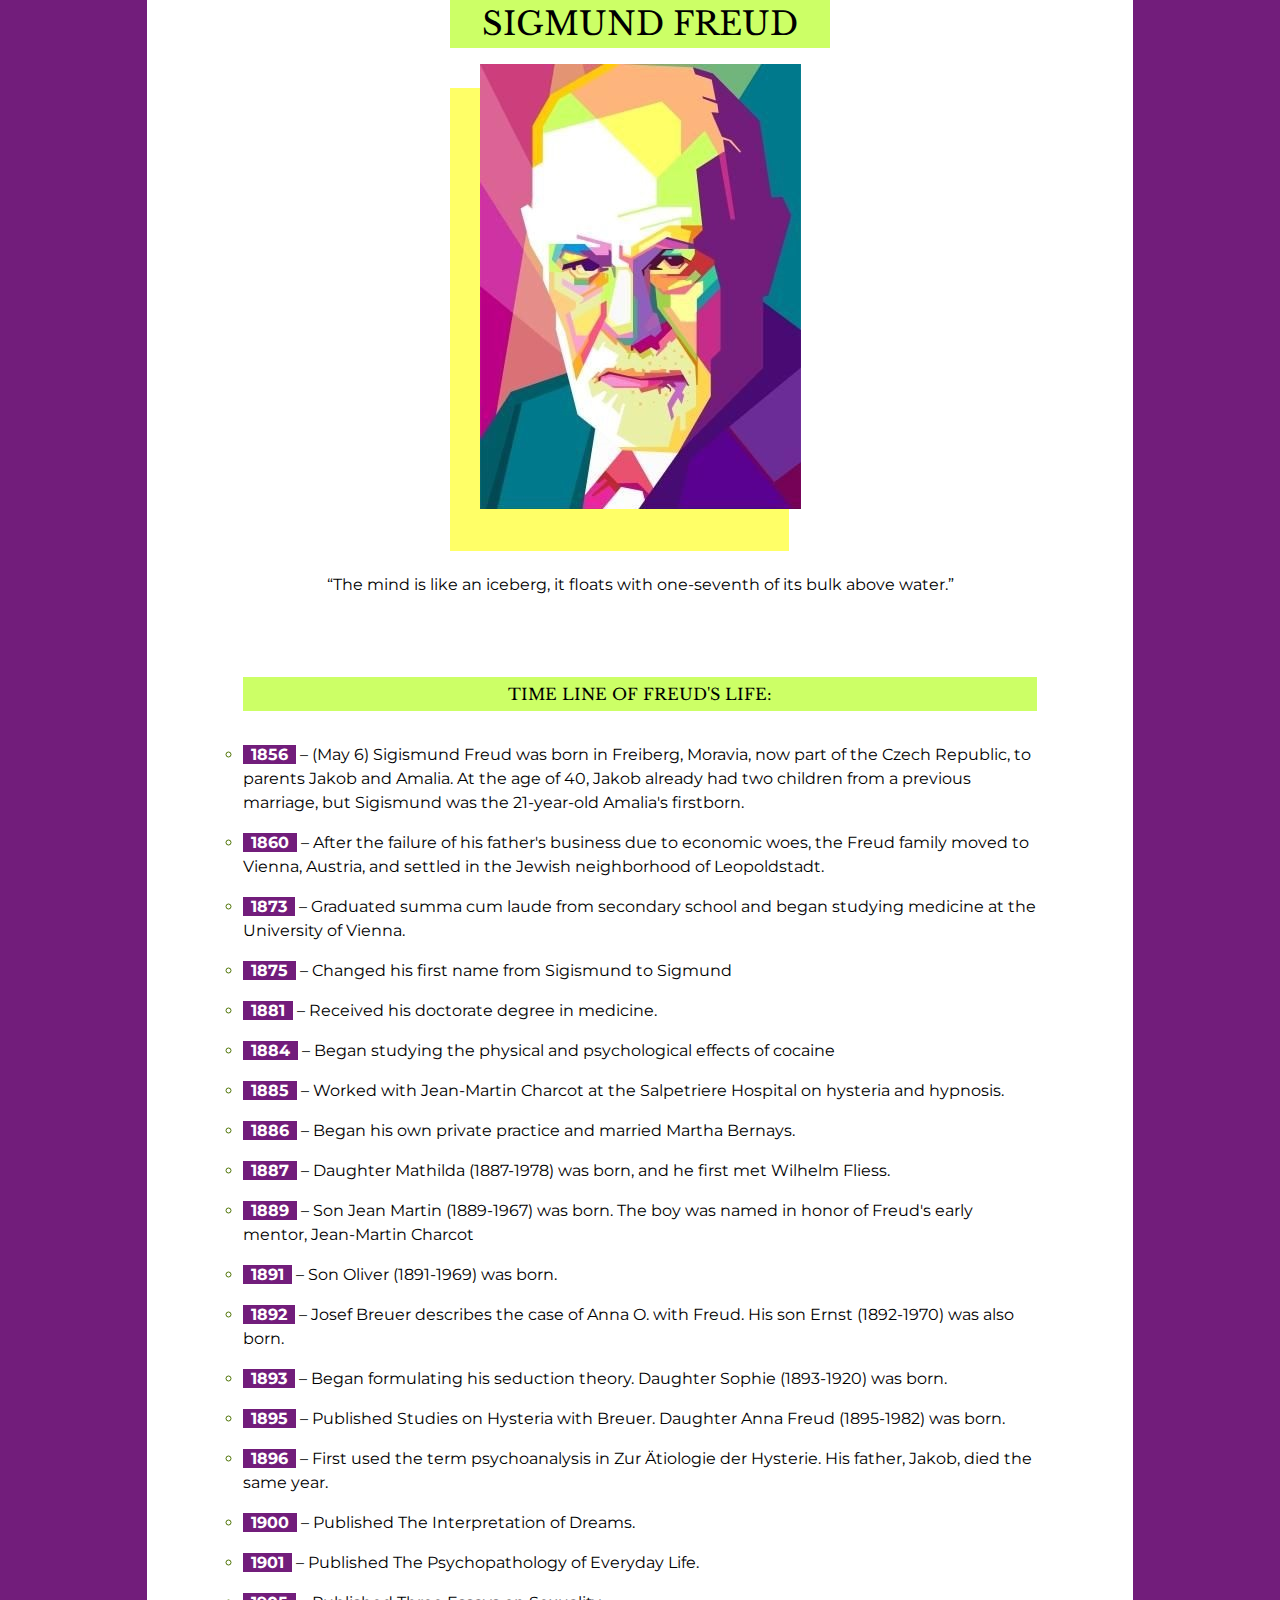
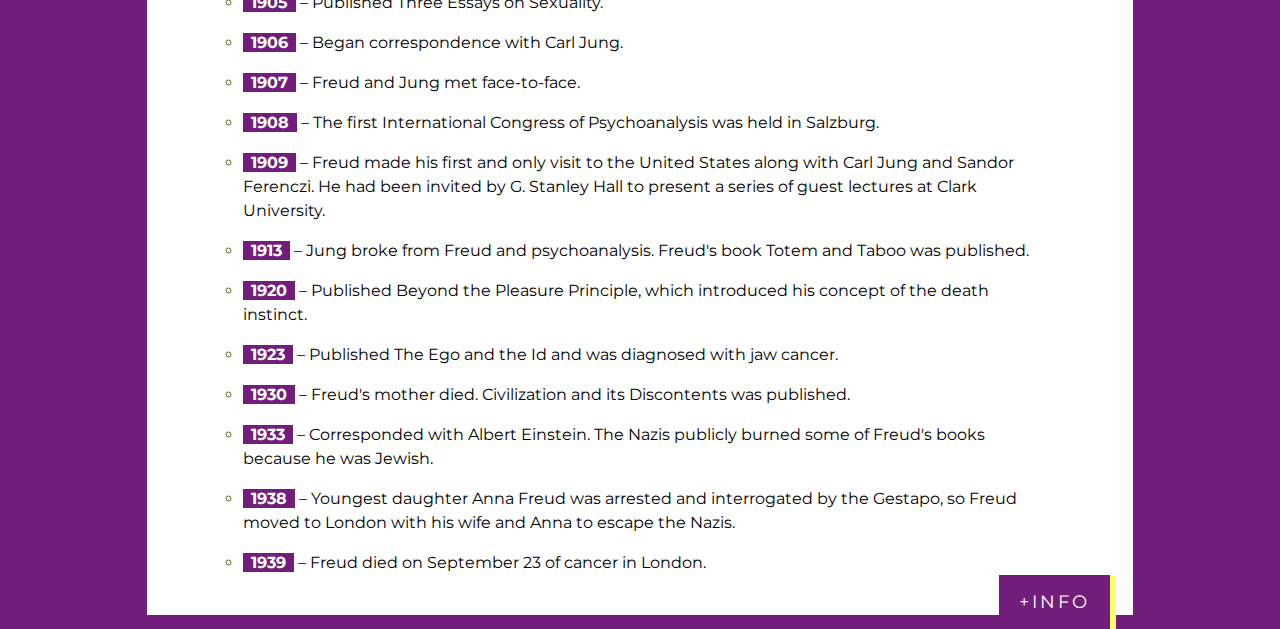
==== index.html @ 86bb5244 "Initial commit" ====
<!DOCTYPE html>
<html lang="en">
<head>
    <meta charset="UTF-8">
    <meta http-equiv="X-UA-Compatible" content="IE=edge">
    <meta name="viewport" content="width=device-width, initial-scale=1.0">
    <link rel="shortcut icon" href="/img/favicon.ico" type="image/x-icon">
    <link rel="stylesheet" href="normalize.css">
    <link rel="stylesheet" href="reset.css">
    <link rel="stylesheet" href="style.css">
    <title>Sigmund Freud</title>
</head>
<body class="body">
    <div class="container">
        
        <header class="header">
            <h1 class="header__title" id="title">
                Sigmund Freud
            </h1>
            <!-- <p class="header__p"> “The mind is like an iceberg, it floats with one-seventh of its bulk above water.”</p> -->
            
            <figure class="header__image" id="img-div">
                <img class="header__img" id="image" src="./img/photo.jpg" alt="">
            
                <figcaption class="header__caption" id="img-caption">
                    “The mind is like an iceberg, it floats with one-seventh of its bulk above water.” 
                </figcaption>
            </figure>
        </header>
        <main id="main" class="main">

            <div class="main__text">
                <!-- <p class="main__p">  “Love and work, work and love… that’s all there is.”   </p> -->
                <h2 class="main__title"> Time line of Freud's life:</h2>
            </div>
           
            <div class="main__info" id="tribute-info">
                <ul class="main__list">

                    <li class="main__date"><span class="main__span">1856</span> – (May 6) Sigismund Freud was born in Freiberg, Moravia, now part of the Czech Republic, to parents Jakob and Amalia. At the age of 40, Jakob already had two children from a previous marriage, but Sigismund was the 21-year-old Amalia's firstborn.</li>

                    <li class="main__date"><span class="main__span">1860</span> – After the failure of his father's business due to economic woes, the Freud family moved to Vienna, Austria, and settled in the Jewish neighborhood of Leopoldstadt.</li>      
                        
        
                    <li class="main__date"><span class="main__span">1873</span> – Graduated summa cum laude from secondary school and began studying medicine at the University of Vienna.</li>
        
                    <li class="main__date"><span class="main__span">1875</span> – Changed his first name from Sigismund to Sigmund</li>
        
                    <li class="main__date"><span class="main__span">1881</span> – Received his doctorate degree in medicine.</li>
        
                    <li class="main__date"><span class="main__span">1884</span> – Began studying the physical and psychological effects of cocaine</li>
        
                    <li class="main__date"><span class="main__span">1885</span> – Worked with Jean-Martin Charcot at the Salpetriere Hospital on hysteria and hypnosis.</li>
        
                    <li class="main__date"><span class="main__span">1886</span> – Began his own private practice and married Martha Bernays.</li>
        
                    <li class="main__date"><span class="main__span">1887</span> – Daughter Mathilda (1887-1978) was born, and he first met Wilhelm Fliess.</li>
        
                    <li class="main__date"><span class="main__span">1889</span> – Son Jean Martin (1889-1967) was born. The boy was named in honor of Freud's early mentor, Jean-Martin Charcot</li>
        
                    <li class="main__date"><span class="main__span">1891</span> – Son Oliver (1891-1969) was born.</li>
        
                    <li class="main__date"><span class="main__span">1892</span> – Josef Breuer describes the case of Anna O. with Freud. His son Ernst (1892-1970) was also born.</li>
        
                    <li class="main__date"><span class="main__span">1893</span> – Began formulating his seduction theory. Daughter Sophie (1893-1920) was born.</li>
        
                    <li class="main__date"><span class="main__span">1895</span> – Published Studies on Hysteria with Breuer. Daughter Anna Freud (1895-1982) was born.</li>
        
                    <li class="main__date"><span class="main__span">1896</span> – First used the term psychoanalysis in Zur Ätiologie der Hysterie. His father, Jakob, died the same year.​</li>
        
                    <li class="main__date"><span class="main__span">1900</span> – Published The Interpretation of Dreams.</li>
        
                    <li class="main__date"><span class="main__span">1901</span> – Published The Psychopathology of Everyday Life.</li>
        
                    <li class="main__date"><span class="main__span">1905</span> – Published Three Essays on Sexuality.</li>
        
                    <li class="main__date"><span class="main__span">1906</span> – Began correspondence with Carl Jung.</li>
        
                    <li class="main__date"><span class="main__span">1907</span> – Freud and Jung met face-to-face.</li>
        
                    <li class="main__date"><span class="main__span">1908</span> – The first International Congress of Psychoanalysis was held in Salzburg.</li>
        
                    <li class="main__date"><span class="main__span">1909</span> – Freud made his first and only visit to the United States along with Carl Jung and Sandor Ferenczi. He had been invited by G. Stanley Hall to present a series of guest lectures at Clark University.</li>
        
                    <li class="main__date"><span class="main__span">1913</span> – Jung broke from Freud and psychoanalysis. Freud's book Totem and Taboo was published.</li>
        
                    <li class="main__date"><span class="main__span">1920</span> – Published Beyond the Pleasure Principle, which introduced his concept of the death instinct.</li>
        
                           
                    <li class="main__date"><span class="main__span">1923</span> – Published The Ego and the Id and was diagnosed with jaw cancer.</li>
        
                    <li class="main__date"><span class="main__span">1930</span> – Freud's mother died. Civilization and its Discontents was published.</li>
        
                    <li class="main__date">
                        <span class="main__span">1933</span> – Corresponded with Albert Einstein. The Nazis publicly burned some of Freud's books because he was Jewish.
                    </li>
        
                    <li class="main__date"><span class="main__span">1938</span> – Youngest daughter Anna Freud was arrested and interrogated by the Gestapo, so Freud moved to London with his wife and Anna to escape the Nazis.</li>
        
                    <li class="main__date"><span class="main__span">1939</span> – Freud died on September 23 of cancer in London.</li>
                </ul>                              
            </div>
            
            <a href="https://es.wikipedia.org/wiki/Sigmund_Freud" class="button" id="tribute-link" target="_blank">
                +INFO
            </a>      

        </main>
        <!-- <footer class="footer">
        </footer> -->
    </div>
</body>
</html>
---- style.css ----
@import url('https://fonts.googleapis.com/css2?family=Arizonia&family=Fredericka+the+Great&family=Libre+Baskerville:wght@700&family=Montserrat&display=swap');
/* font-family: 'Montserrat', sans-serif; */




.body, 
.header {
    width: 100%;
    display: flex;
    align-items: center;   
    flex-direction: column;
    font-family: 'Montserrat', sans-serif;
    background-color: #721D7B;
    gap: 1em;
}

.header, .container {   
    background-color: white;
    }

.container {
    width: 77%;
    margin: auto;
    padding: 0 6em;
   
} 

.header__title {
    font-size: 2em;
    font-family: 'Libre Baskerville', serif;
    text-transform: uppercase;
    background-color:#CCFF66; 
    padding: 0 1em;
   
}

.header__img {
    margin: auto;
    /* border: 3px solid yellowgreen; */
    -webkit-box-shadow: -21px 33px 0px 9px #FFFF67; 
    box-shadow: -21px 33px 0px 9px #FFFF67;
}

.header__caption {
   margin: 4em 0;
   display: inline-block;
}
.main {
    margin-top: 1rem;
}

.main__title { 
    font-family: 'Libre Baskerville', serif;
    text-transform: uppercase;
    font-size: 1em;
    text-align: center;
    background-color:#CCFF66; 
    margin-bottom: 2em;
    padding: 0.3em;
}

.main__date {
    margin-bottom: 1em;
    list-style: circle;
}

.main__date::marker {
    color: #4f7406;
}
.main__span{
    background-color: #721D7B;
    color: white;
    font-weight: bold;
    padding: 0 0.5em;
}














/* From cssbuttons.io by @namecho */
.button,
.button::after {
 padding: 16px 20px;
 font-size: 18px;
 background: linear-gradient(45deg, transparent 5%, #721D7B 5%);
 border: 0;
 color: #fff;
 letter-spacing: 3px;
 line-height: 1;
 box-shadow: 6px 0px 0px #FFFF67;
 outline: transparent;
 position: relative;
 left: 42em;
}

.button::after {
 --slice-0: inset(50% 50% 50% 50%);
 --slice-1: inset(80% -6px 0 0);
 --slice-2: inset(50% -6px 30% 0);
 --slice-3: inset(10% -6px 85% 0);
 --slice-4: inset(40% -6px 43% 0);
 --slice-5: inset(80% -6px 5% 0);
 content: "HOVER ME";
 display: block;
 position: absolute;
 top: 0;
 left: 0;
 right: 0;
 bottom: 0;
 background: linear-gradient(45deg, transparent 3%, #00e6f6 3%, #00e6f6 5%, );
 text-shadow: -3px -3px 0px #f8f005, 3px 3px 0px #00e6f6;
 clip-path: var(--slice-0);
}

.button:hover::after {
 animation: 1s glitch;
 animation-timing-function: steps(2, end);
}

@keyframes glitch {
 0% {
  clip-path: var(--slice-1);
  transform: translate(-20px, -10px);
 }

 10% {
  clip-path: var(--slice-3);
  transform: translate(10px, 10px);
 }

 20% {
  clip-path: var(--slice-1);
  transform: translate(-10px, 10px);
 }

 30% {
  clip-path: var(--slice-3);
  transform: translate(0px, 5px);
 }

 40% {
  clip-path: var(--slice-2);
  transform: translate(-5px, 0px);
 }

 50% {
  clip-path: var(--slice-3);
  transform: translate(5px, 0px);
 }

 60% {
  clip-path: var(--slice-4);
  transform: translate(5px, 10px);
 }

 70% {
  clip-path: var(--slice-2);
  transform: translate(-10px, 10px);
 }

 80% {
  clip-path: var(--slice-5);
  transform: translate(20px, -10px);
 }

 90% {
  clip-path: var(--slice-1);
  transform: translate(-10px, 0px);
 }

 100% {
  clip-path: var(--slice-1);
  transform: translate(0);
 }
}
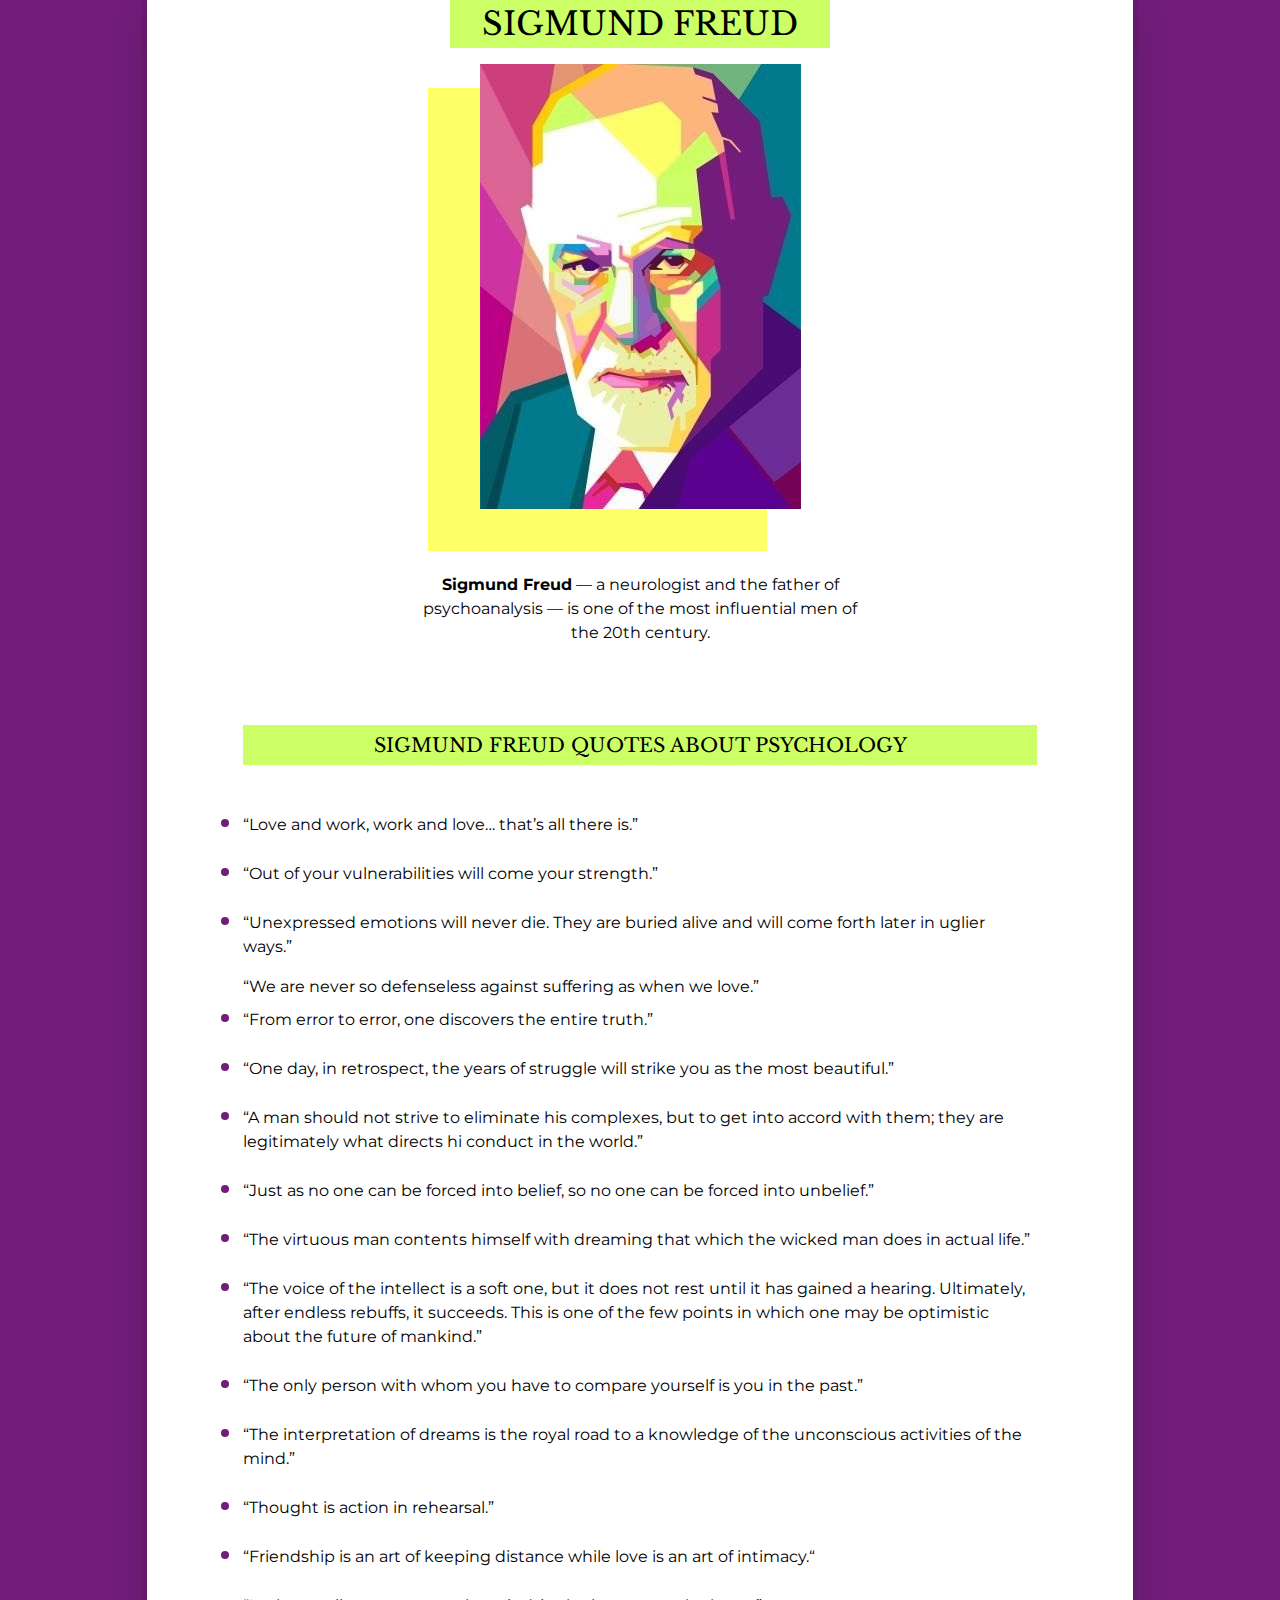
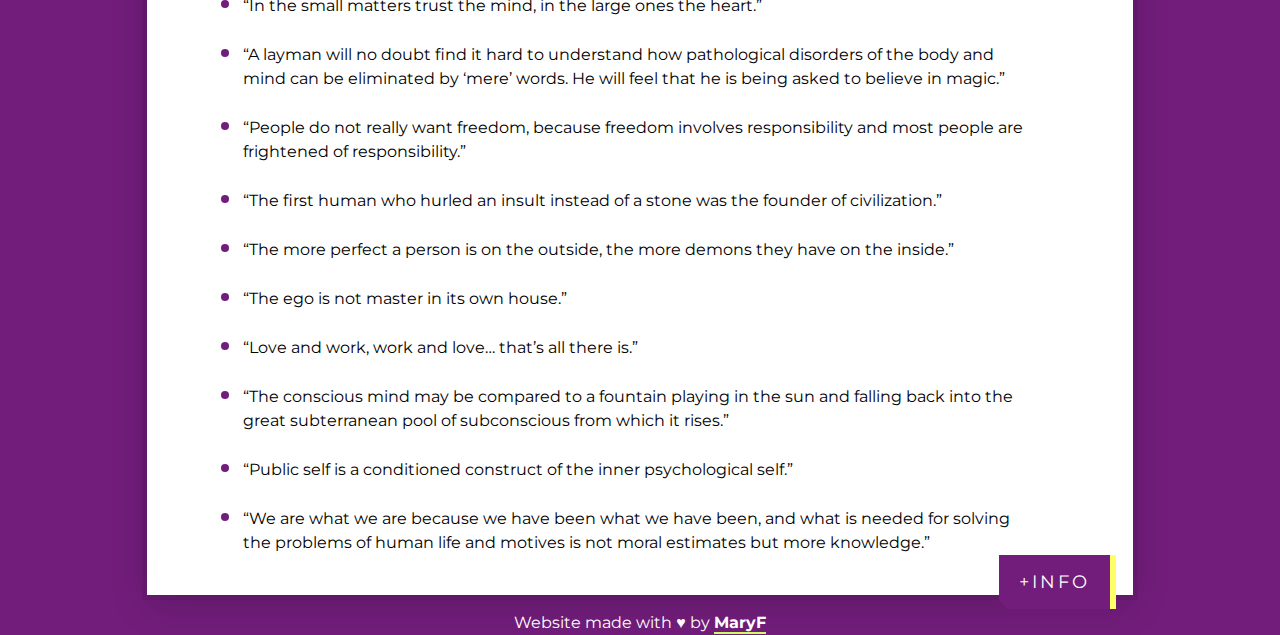
==== commit 400eeaa2: "update" ====
--- a/index.html
+++ b/index.html
@@ -8,7 +8,7 @@
     <link rel="stylesheet" href="normalize.css">
     <link rel="stylesheet" href="reset.css">
     <link rel="stylesheet" href="style.css">
-    <title>Sigmund Freud</title>
+    <title>Best Sigmund Freud quotes</title>
 </head>
 <body class="body">
     <div class="container">
@@ -17,97 +17,81 @@
             <h1 class="header__title" id="title">
                 Sigmund Freud
             </h1>
-            <!-- <p class="header__p"> “The mind is like an iceberg, it floats with one-seventh of its bulk above water.”</p> -->
-            
+                      
             <figure class="header__image" id="img-div">
                 <img class="header__img" id="image" src="./img/photo.jpg" alt="">
             
                 <figcaption class="header__caption" id="img-caption">
-                    “The mind is like an iceberg, it floats with one-seventh of its bulk above water.” 
+                    <span class="header__span">Sigmund Freud</span> — a neurologist and the father of psychoanalysis — is one of the most influential men of the 20th century.
                 </figcaption>
             </figure>
         </header>
         <main id="main" class="main">
 
             <div class="main__text">
-                <!-- <p class="main__p">  “Love and work, work and love… that’s all there is.”   </p> -->
-                <h2 class="main__title"> Time line of Freud's life:</h2>
+                   <h2 class="main__title"> Sigmund Freud Quotes About Psychology</h2>
             </div>
            
             <div class="main__info" id="tribute-info">
                 <ul class="main__list">
 
-                    <li class="main__date"><span class="main__span">1856</span> – (May 6) Sigismund Freud was born in Freiberg, Moravia, now part of the Czech Republic, to parents Jakob and Amalia. At the age of 40, Jakob already had two children from a previous marriage, but Sigismund was the 21-year-old Amalia's firstborn.</li>
+                    <li class="main__date"> “Love and work, work and love… that’s all there is.”</li>
+                    <li class="main__date">“Out of your vulnerabilities will come your strength.” </li>
 
-                    <li class="main__date"><span class="main__span">1860</span> – After the failure of his father's business due to economic woes, the Freud family moved to Vienna, Austria, and settled in the Jewish neighborhood of Leopoldstadt.</li>      
-                        
-        
-                    <li class="main__date"><span class="main__span">1873</span> – Graduated summa cum laude from secondary school and began studying medicine at the University of Vienna.</li>
-        
-                    <li class="main__date"><span class="main__span">1875</span> – Changed his first name from Sigismund to Sigmund</li>
-        
-                    <li class="main__date"><span class="main__span">1881</span> – Received his doctorate degree in medicine.</li>
-        
-                    <li class="main__date"><span class="main__span">1884</span> – Began studying the physical and psychological effects of cocaine</li>
-        
-                    <li class="main__date"><span class="main__span">1885</span> – Worked with Jean-Martin Charcot at the Salpetriere Hospital on hysteria and hypnosis.</li>
-        
-                    <li class="main__date"><span class="main__span">1886</span> – Began his own private practice and married Martha Bernays.</li>
-        
-                    <li class="main__date"><span class="main__span">1887</span> – Daughter Mathilda (1887-1978) was born, and he first met Wilhelm Fliess.</li>
-        
-                    <li class="main__date"><span class="main__span">1889</span> – Son Jean Martin (1889-1967) was born. The boy was named in honor of Freud's early mentor, Jean-Martin Charcot</li>
-        
-                    <li class="main__date"><span class="main__span">1891</span> – Son Oliver (1891-1969) was born.</li>
-        
-                    <li class="main__date"><span class="main__span">1892</span> – Josef Breuer describes the case of Anna O. with Freud. His son Ernst (1892-1970) was also born.</li>
-        
-                    <li class="main__date"><span class="main__span">1893</span> – Began formulating his seduction theory. Daughter Sophie (1893-1920) was born.</li>
-        
-                    <li class="main__date"><span class="main__span">1895</span> – Published Studies on Hysteria with Breuer. Daughter Anna Freud (1895-1982) was born.</li>
-        
-                    <li class="main__date"><span class="main__span">1896</span> – First used the term psychoanalysis in Zur Ätiologie der Hysterie. His father, Jakob, died the same year.​</li>
-        
-                    <li class="main__date"><span class="main__span">1900</span> – Published The Interpretation of Dreams.</li>
-        
-                    <li class="main__date"><span class="main__span">1901</span> – Published The Psychopathology of Everyday Life.</li>
-        
-                    <li class="main__date"><span class="main__span">1905</span> – Published Three Essays on Sexuality.</li>
-        
-                    <li class="main__date"><span class="main__span">1906</span> – Began correspondence with Carl Jung.</li>
-        
-                    <li class="main__date"><span class="main__span">1907</span> – Freud and Jung met face-to-face.</li>
-        
-                    <li class="main__date"><span class="main__span">1908</span> – The first International Congress of Psychoanalysis was held in Salzburg.</li>
-        
-                    <li class="main__date"><span class="main__span">1909</span> – Freud made his first and only visit to the United States along with Carl Jung and Sandor Ferenczi. He had been invited by G. Stanley Hall to present a series of guest lectures at Clark University.</li>
-        
-                    <li class="main__date"><span class="main__span">1913</span> – Jung broke from Freud and psychoanalysis. Freud's book Totem and Taboo was published.</li>
-        
-                    <li class="main__date"><span class="main__span">1920</span> – Published Beyond the Pleasure Principle, which introduced his concept of the death instinct.</li>
-        
-                           
-                    <li class="main__date"><span class="main__span">1923</span> – Published The Ego and the Id and was diagnosed with jaw cancer.</li>
-        
-                    <li class="main__date"><span class="main__span">1930</span> – Freud's mother died. Civilization and its Discontents was published.</li>
-        
-                    <li class="main__date">
-                        <span class="main__span">1933</span> – Corresponded with Albert Einstein. The Nazis publicly burned some of Freud's books because he was Jewish.
+                    <li class="main__date">“Unexpressed emotions will never die. They are buried alive and will come forth later in uglier ways.” </li>
+                    “We are never so defenseless against suffering as when we love.”
+
+                    <li class="main__date">“From error to error, one discovers the entire truth.”</li>
+                    <li class="main__date">“One day, in retrospect, the years of struggle will strike you as the most beautiful.”</li>
+
+                    <li class="main__date">    
+                        “A man should not strive to eliminate his complexes, but to get into accord with them; they are legitimately what directs hi conduct in the world.”
                     </li>
-        
-                    <li class="main__date"><span class="main__span">1938</span> – Youngest daughter Anna Freud was arrested and interrogated by the Gestapo, so Freud moved to London with his wife and Anna to escape the Nazis.</li>
-        
-                    <li class="main__date"><span class="main__span">1939</span> – Freud died on September 23 of cancer in London.</li>
+                    <li class="main__date">    
+                        “Just as no one can be forced into belief, so no one can be forced into unbelief.”
+                    </li>
+
+                    <li class="main__date">“The virtuous man contents himself with dreaming that which the wicked man does in actual life.”</li>
+
+                    <li class="main__date">“The voice of the intellect is a soft one, but it does not rest until it has gained a hearing. Ultimately, after endless rebuffs, it succeeds. This is one of the few points in which one may be optimistic about the future of mankind.”</li>
+
+                    <li class="main__date">“The only person with whom you have to compare yourself is you in the past.”</li>
+
+
+                    <li class="main__date">“The interpretation of dreams is the royal road to a knowledge of the unconscious activities of the mind.”</li>
+
+                    <li class="main__date">“Thought is action in rehearsal.”</li>
+
+                    <li class="main__date">    
+                        “Friendship is an art of keeping distance while love is an art of intimacy.“
+                    </li>
+
+                    <li class="main__date">“In the small matters trust the mind, in the large ones the heart.”</li>
+                    <li class="main__date">“A layman will no doubt find it hard to understand how pathological disorders of the body and mind can be eliminated by ‘mere’ words. He will feel that he is being asked to believe in magic.”</li>
+
+                    <li class="main__date">“People do not really want freedom, because freedom involves responsibility and most people are frightened of responsibility.”</li>
+                    <li class="main__date">“The first human who hurled an insult instead of a stone was the founder of civilization.”</li>
+                    <li class="main__date">“The more perfect a person is on the outside, the more demons they have on the inside.”</li>
+                    <li class="main__date">“The ego is not master in its own house.”</li>
+                    <li class="main__date">“Love and work, work and love… that’s all there is.”</li>
+                    <li class="main__date">“The conscious mind may be compared to a fountain playing in the sun and falling back into the great subterranean pool of subconscious from which it rises.”</li>
+                    <li class="main__date">“Public self is a conditioned construct of the inner psychological self.”</li>
+
+                    <li class="main__date">“We are what we are because we have been what we have been, and what is needed for solving the problems of human life and motives is not moral estimates but more knowledge.”</li>
+
                 </ul>                              
             </div>
             
             <a href="https://es.wikipedia.org/wiki/Sigmund_Freud" class="button" id="tribute-link" target="_blank">
                 +INFO
             </a>      
-
         </main>
-        <!-- <footer class="footer">
-        </footer> -->
     </div>
+         <footer class="footer">
+             <p class="footer__p">
+                 Website made with ♥                 by <a href="" class="footer__link">MaryF</a>
+             </p>
+        </footer> 
+   
 </body>
 </html>--- a/style.css
+++ b/style.css
@@ -24,6 +24,7 @@
     width: 77%;
     margin: auto;
     padding: 0 6em;
+    box-shadow: rgba(0, 0, 0, 0.16) 0px 10px 36px 0px, rgba(0, 0, 0, 0.06) 0px 0px 0px 5px;
    
 } 
 
@@ -39,35 +40,43 @@
 .header__img {
     margin: auto;
     /* border: 3px solid yellowgreen; */
-    -webkit-box-shadow: -21px 33px 0px 9px #FFFF67; 
-    box-shadow: -21px 33px 0px 9px #FFFF67;
-}
-
+    -webkit-box-shadow: -21px 33px 0px 9px #FFFF67;
+    box-shadow: -43px 33px 0px 9px #ffff67;
+}
+.header__span {
+    font-weight: bold;
+}
 .header__caption {
    margin: 4em 0;
    display: inline-block;
+   text-align: center;
+   padding: 0 11em;
 }
 .main {
     margin-top: 1rem;
 }
 
-.main__title { 
+.main__title {
     font-family: 'Libre Baskerville', serif;
     text-transform: uppercase;
-    font-size: 1em;
+    font-size: 1.2em;
     text-align: center;
-    background-color:#CCFF66; 
+    background-color:#CCFF66;
     margin-bottom: 2em;
     padding: 0.3em;
+    /* font-weight: 700; */
 }
 
 .main__date {
     margin-bottom: 1em;
-    list-style: circle;
+    list-style: disc;
 }
 
 .main__date::marker {
-    color: #4f7406;
+    color: #721D7B;
+    font-size: 1.5em;
+    font-weight: bold;
+    
 }
 .main__span{
     background-color: #721D7B;
@@ -77,9 +86,14 @@
 }
 
 
-
-
-
+.footer {
+    color: white;
+}
+
+.footer__link {
+    font-weight: bold;
+    border-bottom: 2px solid #CCFF66;
+}
 
 
 
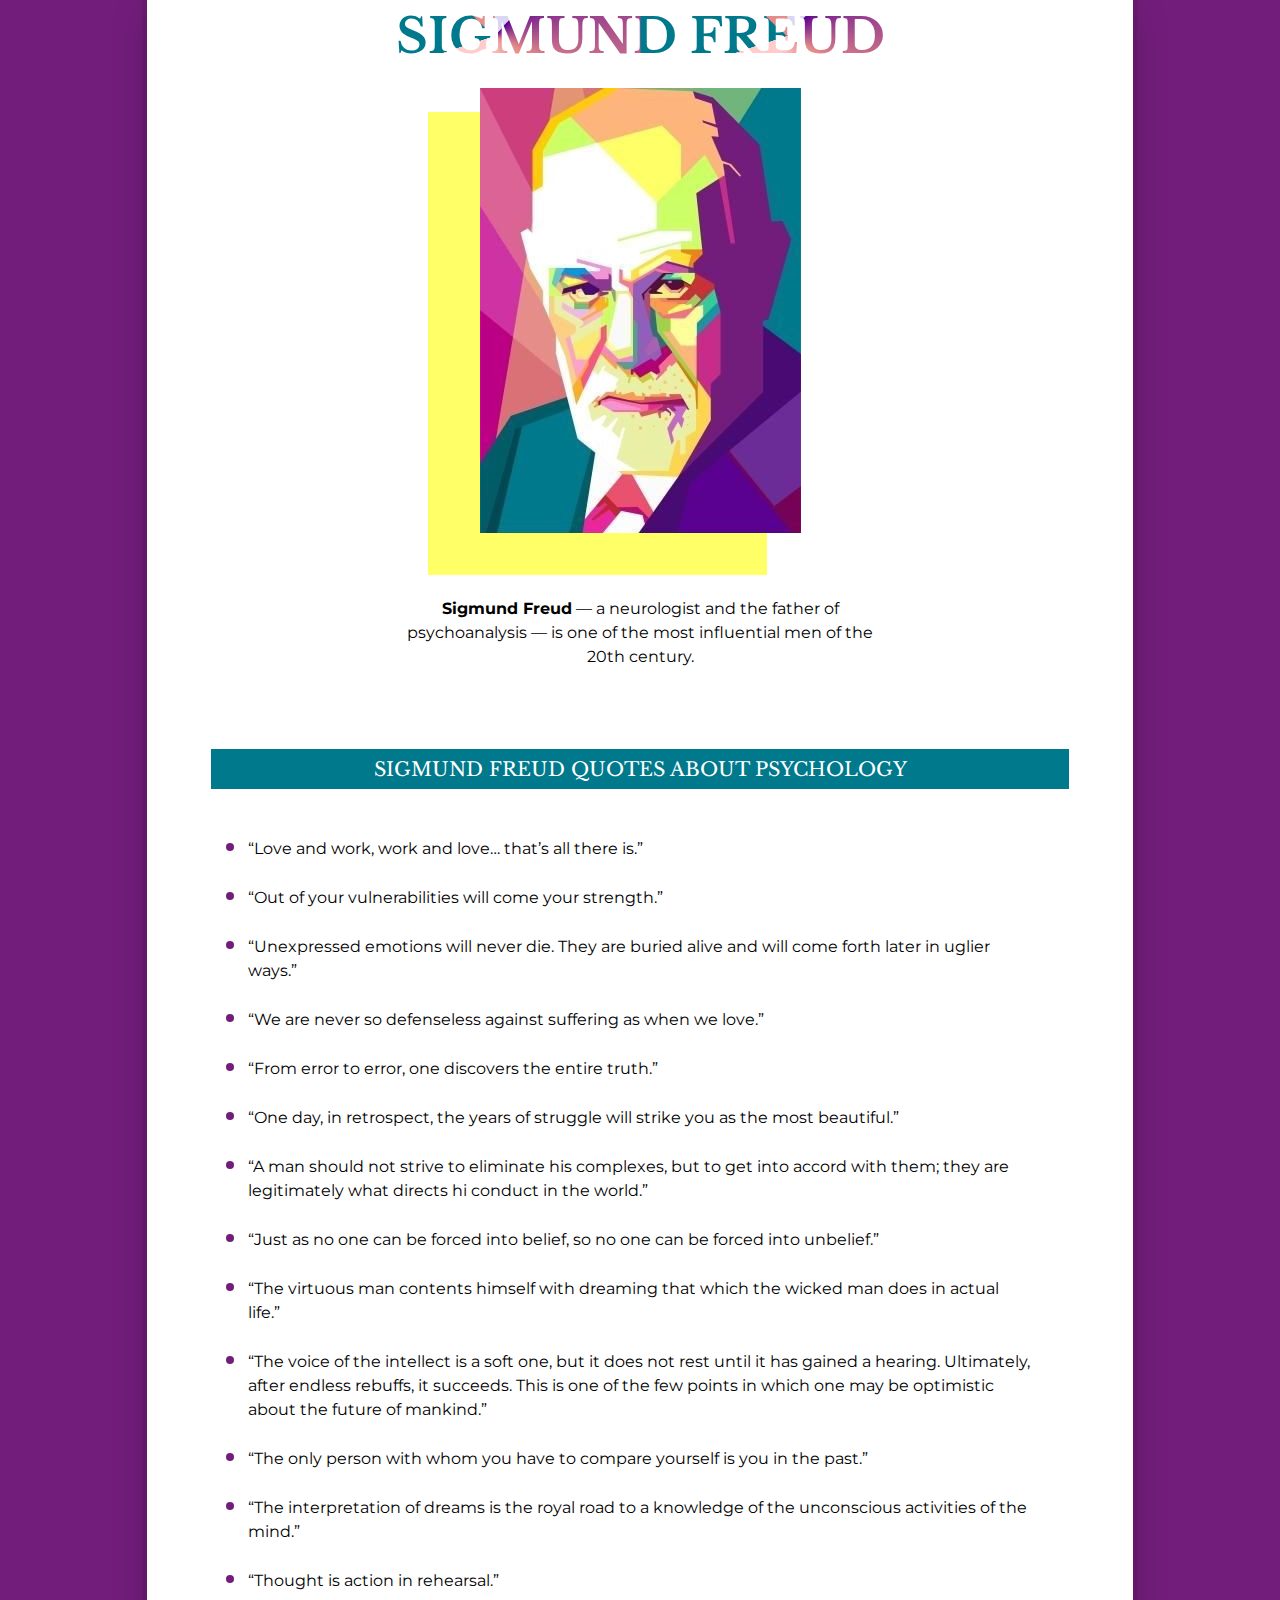
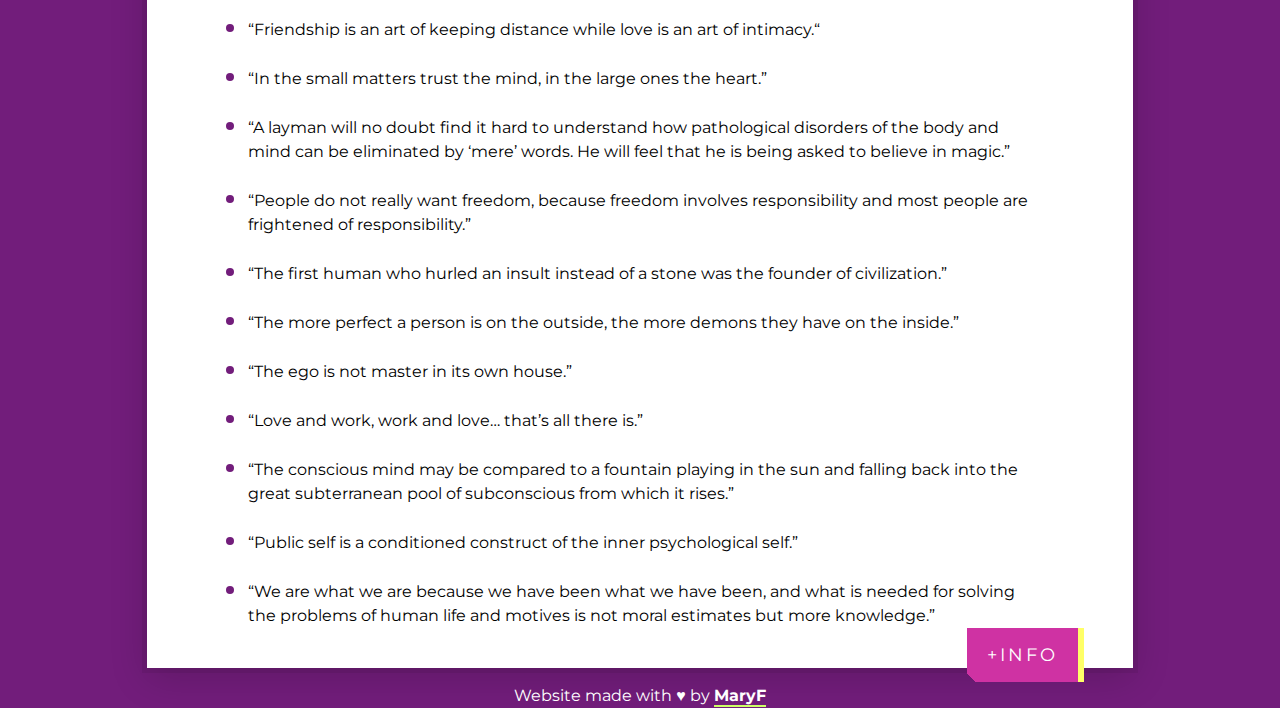
==== commit 1473d9ae: "update" ====
--- a/index.html
+++ b/index.html
@@ -39,7 +39,7 @@
                     <li class="main__date">“Out of your vulnerabilities will come your strength.” </li>
 
                     <li class="main__date">“Unexpressed emotions will never die. They are buried alive and will come forth later in uglier ways.” </li>
-                    “We are never so defenseless against suffering as when we love.”
+                    <li class="main__date">“We are never so defenseless against suffering as when we love.”</li>
 
                     <li class="main__date">“From error to error, one discovers the entire truth.”</li>
                     <li class="main__date">“One day, in retrospect, the years of struggle will strike you as the most beautiful.”</li>
@@ -89,7 +89,7 @@
     </div>
          <footer class="footer">
              <p class="footer__p">
-                 Website made with ♥                 by <a href="" class="footer__link">MaryF</a>
+                 Website made with ♥ by <a href="https://github.com/Janselin" class="footer__link" target="_blank">MaryF</a>
              </p>
         </footer> 
    
--- a/style.css
+++ b/style.css
@@ -1,7 +1,6 @@
 
-@import url('https://fonts.googleapis.com/css2?family=Arizonia&family=Fredericka+the+Great&family=Libre+Baskerville:wght@700&family=Montserrat&display=swap');
+@import url('https://fonts.googleapis.com/css2?family=Libre+Baskerville:wght@700&family=Montserrat&family=Poppins:wght@700&display=swap');
 /* font-family: 'Montserrat', sans-serif; */
-
 
 
 
@@ -23,18 +22,18 @@
 .container {
     width: 77%;
     margin: auto;
-    padding: 0 6em;
+    padding: 0 4em;
     box-shadow: rgba(0, 0, 0, 0.16) 0px 10px 36px 0px, rgba(0, 0, 0, 0.06) 0px 0px 0px 5px;
-   
 } 
 
 .header__title {
-    font-size: 2em;
+    font-size: 3em;
     font-family: 'Libre Baskerville', serif;
     text-transform: uppercase;
-    background-color:#CCFF66; 
+    background-color:#CCFF66;
     padding: 0 1em;
-   
+    font-weight: 700;
+    /* font-family: 'Poppins', sans-serif; */
 }
 
 .header__img {
@@ -61,12 +60,16 @@
     text-transform: uppercase;
     font-size: 1.2em;
     text-align: center;
-    background-color:#CCFF66;
+    background-color:#00798C;
     margin-bottom: 2em;
-    padding: 0.3em;
-    /* font-weight: 700; */
-}
-
+    padding: 0.3em;   
+    color: white;
+  }
+
+
+  .main__list {
+      padding: 0 2.3em;
+  }
 .main__date {
     margin-bottom: 1em;
     list-style: disc;
@@ -94,13 +97,6 @@
     font-weight: bold;
     border-bottom: 2px solid #CCFF66;
 }
-
-
-
-
-
-
-
 
 
 /* From cssbuttons.io by @namecho */
@@ -108,12 +104,12 @@
 .button::after {
  padding: 16px 20px;
  font-size: 18px;
- background: linear-gradient(45deg, transparent 5%, #721D7B 5%);
+ background: linear-gradient(45deg, transparent 5%, #CF32A3 5%);
  border: 0;
  color: #fff;
  letter-spacing: 3px;
  line-height: 1;
- box-shadow: 6px 0px 0px #FFFF67;
+ box-shadow: 6px 0px 0px  #ffff67;;
  outline: transparent;
  position: relative;
  left: 42em;
@@ -199,3 +195,59 @@
   transform: translate(0);
  }
 }
+
+
+
+header__title  {
+  
+  line-height: 20vmin;
+}
+
+.header__title {
+  color: transparent;
+  background: conic-gradient(
+    #D9D7F1 12%, 
+    #5A0191 12%, #E58D89 33%, 
+    /* #CCFF66 33%, #71B57C 55%,  */
+    #FFCBCB 55%, #FFCBCB 70%, 
+    #00798C 70%, #00798C 87%, 
+    #E58D89 87%);
+  background-size: 50%;
+  background-clip: text;  
+  -webkit-background-clip: text;
+  
+
+}
+
+
+
+
+/*  
+ background: conic-gradient(
+    #D9D7F1 12%, 
+    #BAABDA 12%, #BAABDA 33%, 
+    #E7FBBE 33%, #E7FBBE 55%, 
+    #FFCBCB 55%, #FFCBCB 70%, 
+    #B5DEFF 70%, #B5DEFF 87%, 
+    #F7D1BA 87%);
+
+
+@media screen and (max-width:480px) {
+
+    .container,
+    .header__image,    {
+       width: 90%;
+    }
+
+    .container {
+        padding: 0;
+    }
+}
+
+@media screen and (min-width:481px) and (max-width: 760px) {
+
+}
+
+@media screen and (min-width: 761px) {
+
+} */
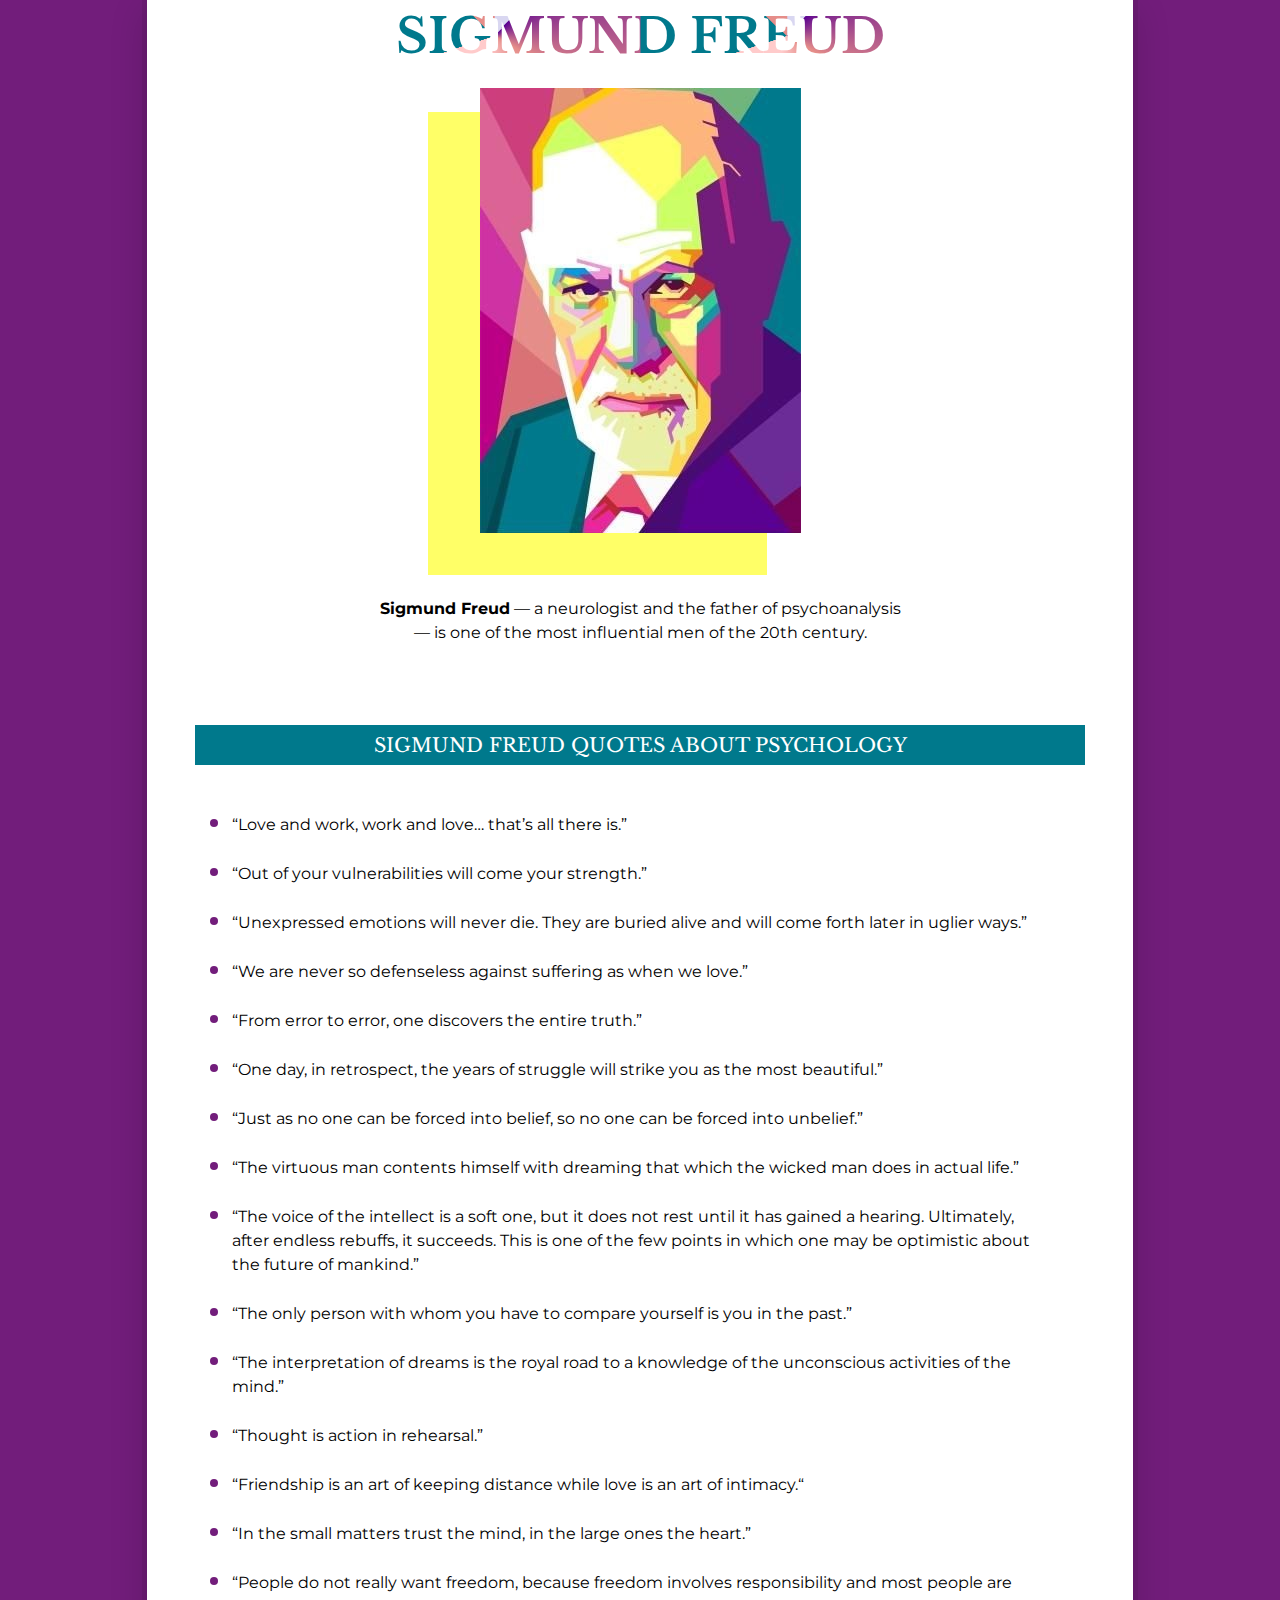
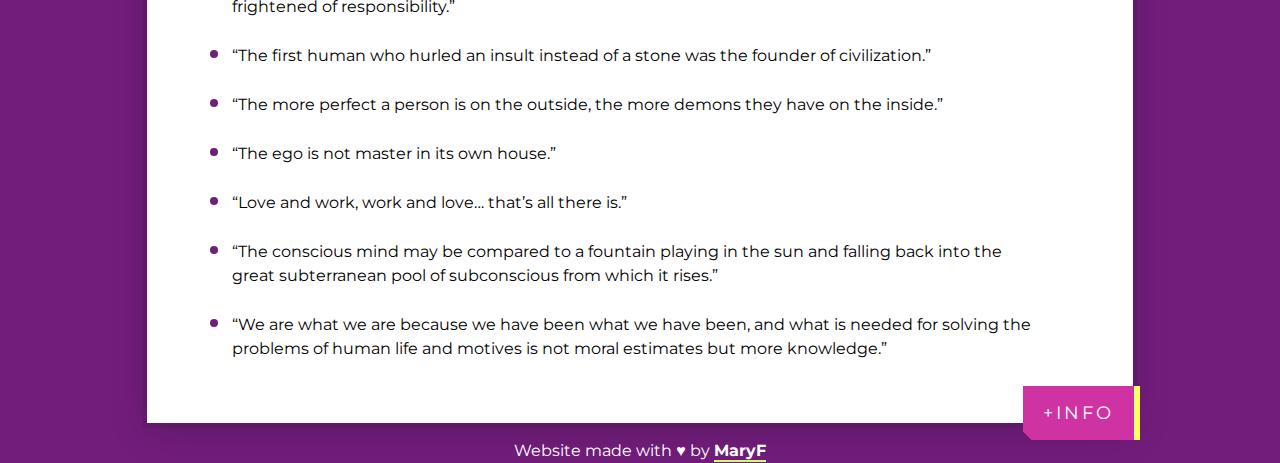
==== commit e8573893: "responsive-design" ====
--- a/index.html
+++ b/index.html
@@ -36,17 +36,16 @@
                 <ul class="main__list">
 
                     <li class="main__date"> “Love and work, work and love… that’s all there is.”</li>
+
                     <li class="main__date">“Out of your vulnerabilities will come your strength.” </li>
 
                     <li class="main__date">“Unexpressed emotions will never die. They are buried alive and will come forth later in uglier ways.” </li>
                     <li class="main__date">“We are never so defenseless against suffering as when we love.”</li>
 
                     <li class="main__date">“From error to error, one discovers the entire truth.”</li>
+
                     <li class="main__date">“One day, in retrospect, the years of struggle will strike you as the most beautiful.”</li>
 
-                    <li class="main__date">    
-                        “A man should not strive to eliminate his complexes, but to get into accord with them; they are legitimately what directs hi conduct in the world.”
-                    </li>
                     <li class="main__date">    
                         “Just as no one can be forced into belief, so no one can be forced into unbelief.”
                     </li>
@@ -66,17 +65,19 @@
                         “Friendship is an art of keeping distance while love is an art of intimacy.“
                     </li>
 
-                    <li class="main__date">“In the small matters trust the mind, in the large ones the heart.”</li>
-                    <li class="main__date">“A layman will no doubt find it hard to understand how pathological disorders of the body and mind can be eliminated by ‘mere’ words. He will feel that he is being asked to believe in magic.”</li>
+                    <li class="main__date">“In the small matters trust the mind, in the large ones the heart.”</li>                 
 
                     <li class="main__date">“People do not really want freedom, because freedom involves responsibility and most people are frightened of responsibility.”</li>
+
                     <li class="main__date">“The first human who hurled an insult instead of a stone was the founder of civilization.”</li>
+
                     <li class="main__date">“The more perfect a person is on the outside, the more demons they have on the inside.”</li>
+
                     <li class="main__date">“The ego is not master in its own house.”</li>
                     <li class="main__date">“Love and work, work and love… that’s all there is.”</li>
+
                     <li class="main__date">“The conscious mind may be compared to a fountain playing in the sun and falling back into the great subterranean pool of subconscious from which it rises.”</li>
-                    <li class="main__date">“Public self is a conditioned construct of the inner psychological self.”</li>
-
+                    
                     <li class="main__date">“We are what we are because we have been what we have been, and what is needed for solving the problems of human life and motives is not moral estimates but more knowledge.”</li>
 
                 </ul>                              
--- a/style.css
+++ b/style.css
@@ -22,7 +22,7 @@
 .container {
     width: 77%;
     margin: auto;
-    padding: 0 4em;
+    padding: 0 3em 1.4em;
     box-shadow: rgba(0, 0, 0, 0.16) 0px 10px 36px 0px, rgba(0, 0, 0, 0.06) 0px 0px 0px 5px;
 } 
 
@@ -37,8 +37,7 @@
 }
 
 .header__img {
-    margin: auto;
-    /* border: 3px solid yellowgreen; */
+    margin: auto;   
     -webkit-box-shadow: -21px 33px 0px 9px #FFFF67;
     box-shadow: -43px 33px 0px 9px #ffff67;
 }
@@ -109,10 +108,11 @@
  color: #fff;
  letter-spacing: 3px;
  line-height: 1;
- box-shadow: 6px 0px 0px  #ffff67;;
+ box-shadow: 6px 0px 0px  #ffff67;
  outline: transparent;
  position: relative;
- left: 42em;
+ left: 46em;
+ top: 1.4em;
 }
 
 .button::after {
@@ -221,26 +221,64 @@
 
 
 
-
-/*  
- background: conic-gradient(
-    #D9D7F1 12%, 
-    #BAABDA 12%, #BAABDA 33%, 
-    #E7FBBE 33%, #E7FBBE 55%, 
-    #FFCBCB 55%, #FFCBCB 70%, 
-    #B5DEFF 70%, #B5DEFF 87%, 
-    #F7D1BA 87%);
-
+  
 
 @media screen and (max-width:480px) {
 
-    .container,
-    .header__image,    {
+    .container, 
+    .main     
+    {
        width: 90%;
-    }
-
+       display: flex;
+       flex-direction: column;
+       align-content: center;
+       align-items: center;
+    }
+
+    .header__title {
+        font-size: 1.5em;
+    }
     .container {
-        padding: 0;
+        padding: 0em;
+    }
+
+    .header__caption {
+        width: 100%;
+        padding: 3em 2em 1em;
+        font-size: 0.8em;
+        margin: 0;
+    }
+
+    .header__img {
+        width: 49%;
+        box-shadow: -11px 16px 0px 7px #ffff67;
+    }
+
+    .main__title {
+        display: inline-block;
+        width: 100%;
+        font-size: 0.8em;
+        /* text-align: justify; */
+        /* padding: 0.3em 3em; */
+    }
+
+    .main__list {
+        padding: 0 0 0 1em;
+    }
+    .main__date {
+        /* padding: 1em; */
+        margin-bottom: 0.3em;
+        font-size: 0.9em;
+    }
+
+    .button, .button::after {        
+    left: 0em;
+            
+    top: 1em;
+    }
+
+    .footer {
+        padding-top: 1em;
     }
 }
 
@@ -250,4 +288,4 @@
 
 @media screen and (min-width: 761px) {
 
-} */
+}
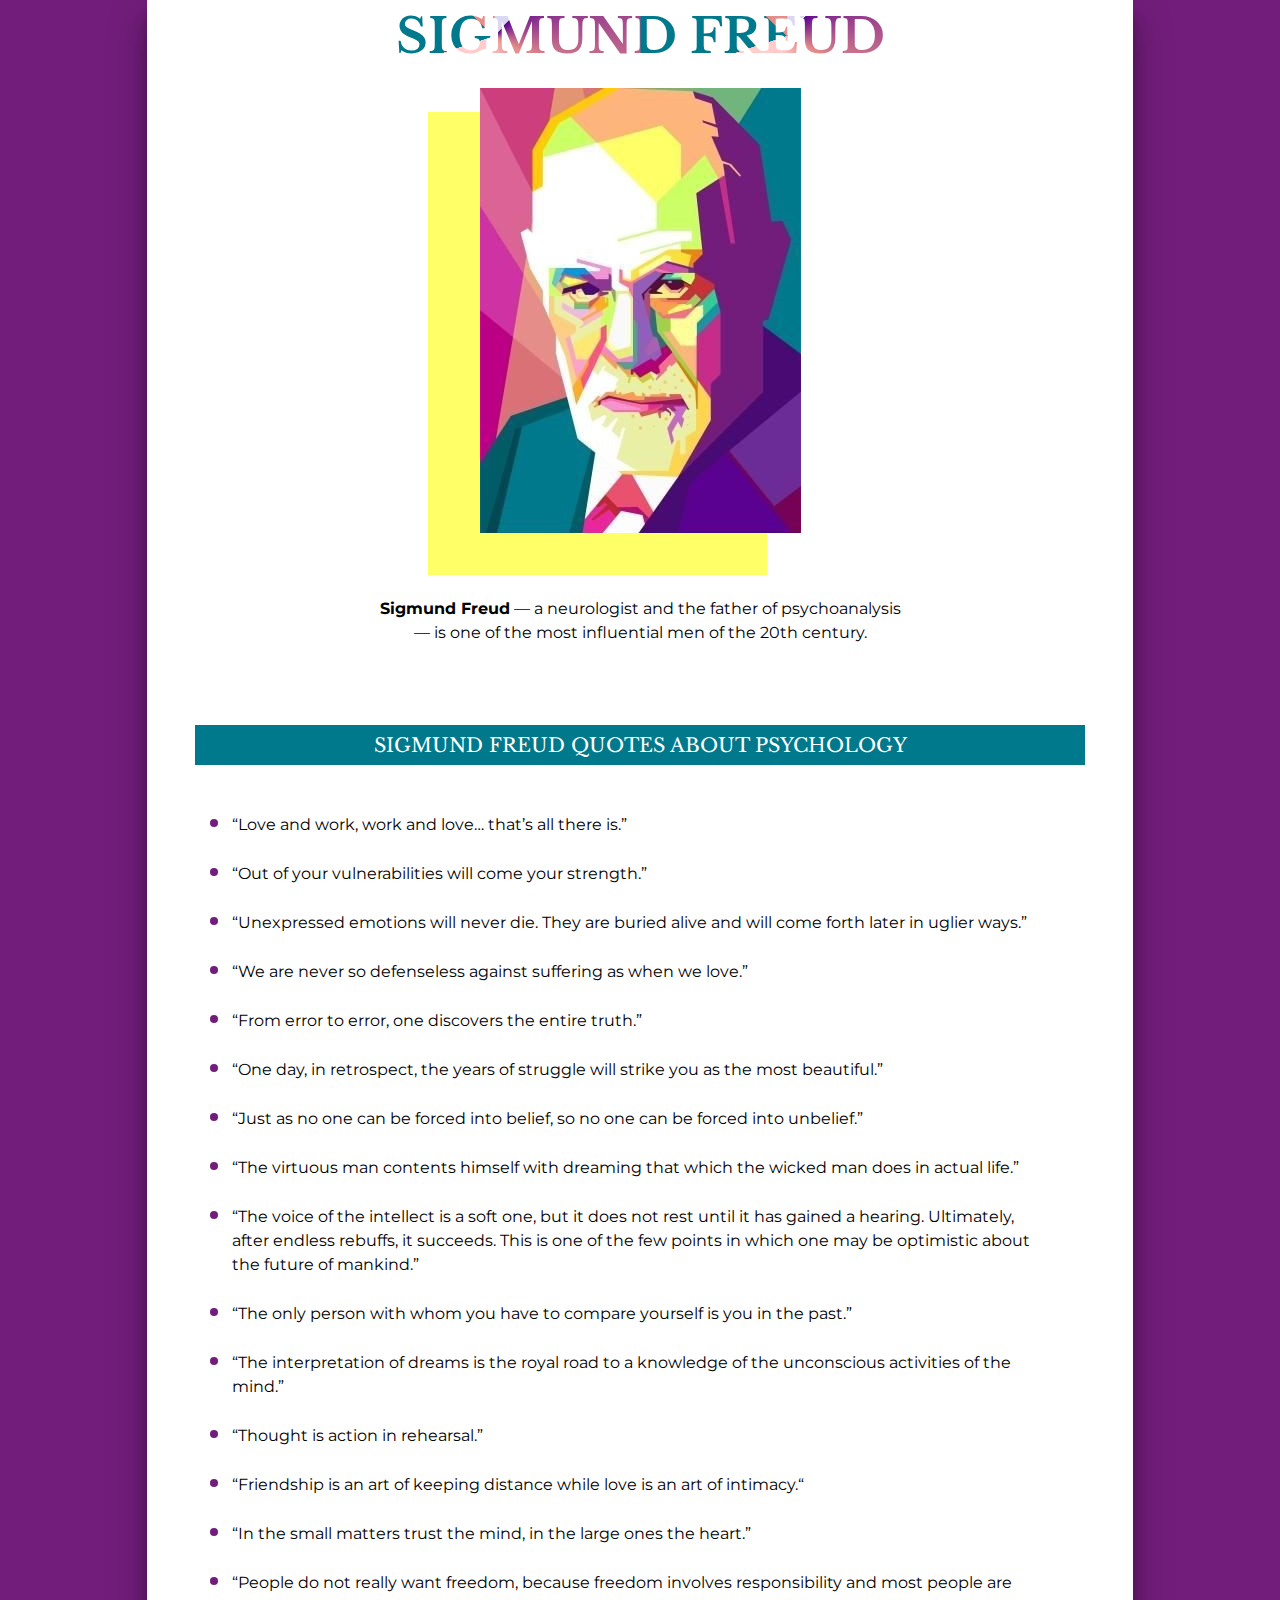
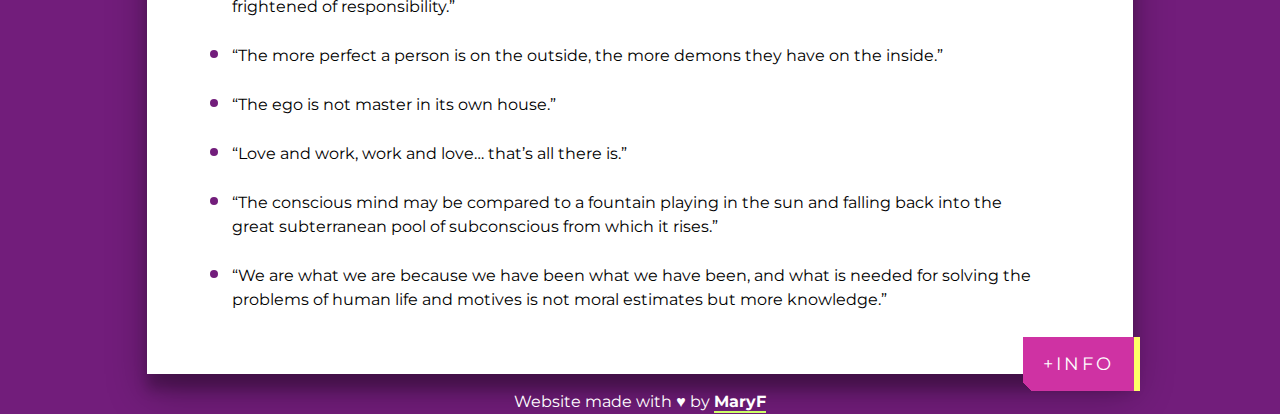
==== commit 8f5d5092: "fixes" ====
--- a/index.html
+++ b/index.html
@@ -69,8 +69,6 @@
 
                     <li class="main__date">“People do not really want freedom, because freedom involves responsibility and most people are frightened of responsibility.”</li>
 
-                    <li class="main__date">“The first human who hurled an insult instead of a stone was the founder of civilization.”</li>
-
                     <li class="main__date">“The more perfect a person is on the outside, the more demons they have on the inside.”</li>
 
                     <li class="main__date">“The ego is not master in its own house.”</li>
--- a/style.css
+++ b/style.css
@@ -15,15 +15,16 @@
     gap: 1em;
 }
 
-.header, .container {   
-    background-color: white;
+.header, 
+.container {   
+    background-color: rgb(255, 255, 255);
     }
 
 .container {
     width: 77%;
     margin: auto;
     padding: 0 3em 1.4em;
-    box-shadow: rgba(0, 0, 0, 0.16) 0px 10px 36px 0px, rgba(0, 0, 0, 0.06) 0px 0px 0px 5px;
+    box-shadow: rgba(0, 0, 0, 0.3) 0px 19px 38px, rgba(0, 0, 0, 0.22) 0px 15px 12px;
 } 
 
 .header__title {
@@ -33,7 +34,7 @@
     background-color:#CCFF66;
     padding: 0 1em;
     font-weight: 700;
-    /* font-family: 'Poppins', sans-serif; */
+   
 }
 
 .header__img {
@@ -62,11 +63,11 @@
     background-color:#00798C;
     margin-bottom: 2em;
     padding: 0.3em;   
-    color: white;
+    color: rgb(255, 255, 255);
   }
 
 
-  .main__list {
+.main__list {
       padding: 0 2.3em;
   }
 .main__date {
@@ -82,14 +83,14 @@
 }
 .main__span{
     background-color: #721D7B;
-    color: white;
+    color: rgb(255, 255, 255);
     font-weight: bold;
     padding: 0 0.5em;
 }
 
 
 .footer {
-    color: white;
+    color: rgb(255, 255, 255);
 }
 
 .footer__link {
@@ -207,8 +208,7 @@
   color: transparent;
   background: conic-gradient(
     #D9D7F1 12%, 
-    #5A0191 12%, #E58D89 33%, 
-    /* #CCFF66 33%, #71B57C 55%,  */
+    #5A0191 12%, #E58D89 33%,     
     #FFCBCB 55%, #FFCBCB 70%, 
     #00798C 70%, #00798C 87%, 
     #E58D89 87%);
@@ -217,11 +217,7 @@
   -webkit-background-clip: text;
   
 
-}
-
-
-
-  
+}  
 
 @media screen and (max-width:480px) {
 
@@ -257,16 +253,13 @@
     .main__title {
         display: inline-block;
         width: 100%;
-        font-size: 0.8em;
-        /* text-align: justify; */
-        /* padding: 0.3em 3em; */
+        font-size: 0.8em;      
     }
 
     .main__list {
         padding: 0 0 0 1em;
     }
-    .main__date {
-        /* padding: 1em; */
+    .main__date {       
         margin-bottom: 0.3em;
         font-size: 0.9em;
     }
@@ -282,10 +275,12 @@
     }
 }
 
-@media screen and (min-width:481px) and (max-width: 760px) {
-
-}
-
+/* 
 @media screen and (min-width: 761px) {
-
-}
+  
+  .body,
+   {
+       width: 100%;
+     
+    }
+} */
